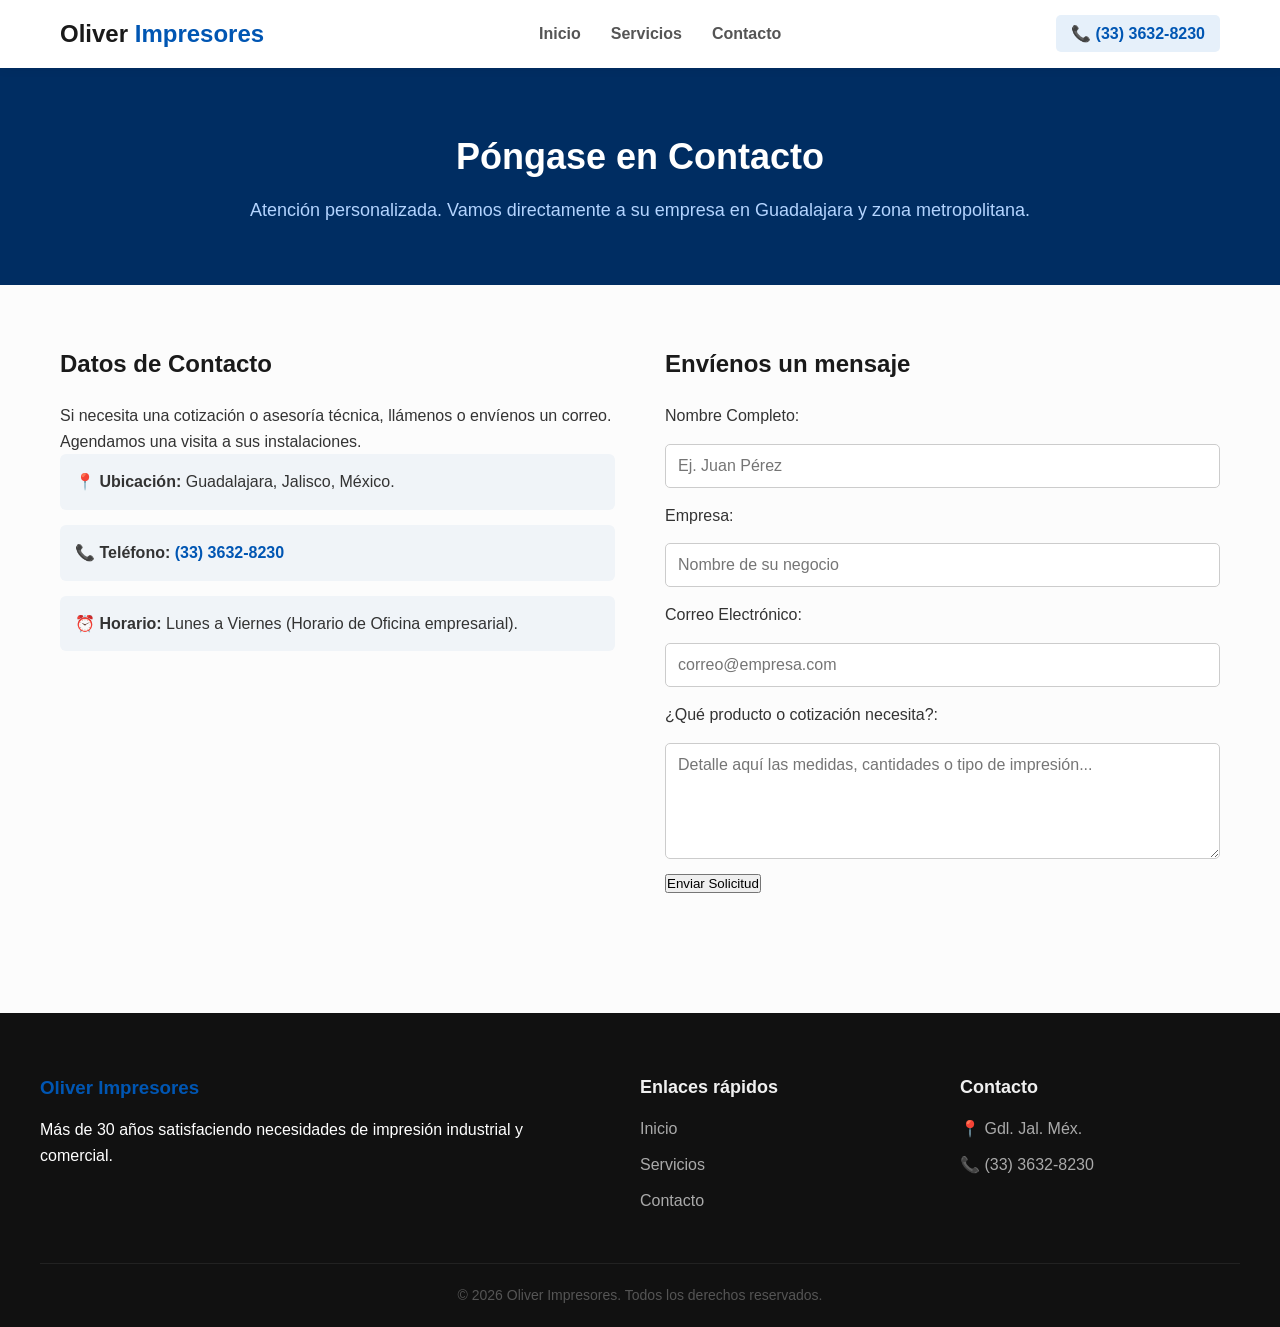
==== contacto.html @ 57776999 "Add files via upload" ====
<!DOCTYPE html>
<html lang="es">
<head>
    <meta charset="UTF-8">
    <meta name="viewport" content="width=device-width, initial-scale=1.0">
    <title>Oliver Impresores | Contacto</title>
    <link rel="stylesheet" href="css/styles.css">
</head>
<body>

    <div id="global-header"></div>

    <section class="page-header">
        <div class="container">
            <h1>Póngase en Contacto</h1>
            <p>Atención personalizada. Vamos directamente a su empresa en Guadalajara y zona metropolitana.</p>
        </div>
    </section>

    <!-- SECCIÓN CONTENIDO DE CONTACTO -->
    <section class="contact-section">
        <div class="container contact-container">
            
            <!-- Datos directos -->
            <div class="contact-info-box">
                <h2>Datos de Contacto</h2>
                <p>Si necesita una cotización o asesoría técnica, llámenos o envíenos un correo. Agendamos una visita a sus instalaciones.</p>
                <div class="info-item">
                    <strong>📍 Ubicación:</strong> Guadalajara, Jalisco, México.
                </div>
                <div class="info-item">
                    <strong>📞 Teléfono:</strong> <a href="tel:3336328230">(33) 3632-8230</a>
                </div>
                <div class="info-item">
                    <strong>⏰ Horario:</strong> Lunes a Viernes (Horario de Oficina empresarial).
                </div>
            </div>

            <!-- Formulario básico -->
            <div class="contact-form-box">
                <h2>Envíenos un mensaje</h2>
                <form action="#" method="POST" class="contact-form">
                    <label for="nombre">Nombre Completo:</label>
                    <input type="text" id="nombre" name="nombre" required placeholder="Ej. Juan Pérez">

                    <label for="empresa">Empresa:</label>
                    <input type="text" id="empresa" name="empresa" placeholder="Nombre de su negocio">

                    <label for="correo">Correo Electrónico:</label>
                    <input type="email" id="correo" name="correo" required placeholder="correo@empresa.com">

                    <label for="mensaje">¿Qué producto o cotización necesita?:</label>
                    <textarea id="mensaje" name="mensaje" rows="5" required placeholder="Detalle aquí las medidas, cantidades o tipo de impresión..."></textarea>

                    <button type="submit" class="btn-primary">Enviar Solicitud</button>
                </form>
            </div>

        </div>
    </section>

    <div id="global-footer"></div>

    <script src="js/main.js"></script>
</body>
</html>
---- css/styles.css ----
/* --- Estilos Globales y Reset --- */
* {
    margin: 0;
    padding: 0;
    box-sizing: border-box;
    font-family: 'Segoe UI', Tahoma, Geneva, Verdana, sans-serif;
}

body {
    background-color: #fcfcfc;
    color: #333;
    line-height: 1.6;
}

.container {
    max-width: 1200px;
    margin: 0 auto;
    padding: 0 20px;
}

.text-center { text-align: center; }

/* --- Cabeceras de Páginas Secundarias --- */
.page-header {
    background-color: #002d62;
    color: #fff;
    padding: 60px 0;
    text-align: center;
}
.page-header h1 { font-size: 36px; margin-bottom: 10px; }
.page-header p { color: #b3d4ff; font-size: 18px; }

/* --- Estilos del Header --- */
.site-header {
    background-color: #ffffff;
    box-shadow: 0 2px 10px rgba(0,0,0,0.05);
    position: sticky;
    top: 0;
    z-index: 1000;
}
.header-container {
    max-width: 1200px;
    margin: 0 auto;
    padding: 15px 20px;
    display: flex;
    justify-content: space-between;
    align-items: center;
}
.logo { font-size: 24px; font-weight: bold; color: #1a1a1a; text-decoration: none; }
.logo span { color: #0056b3; }
.nav-menu { display: flex; gap: 30px; }
.nav-link { text-decoration: none; color: #555; font-weight: 600; transition: color 0.3s; }
.nav-link:hover { color: #0056b3; }
.btn-phone { text-decoration: none; background-color: #e6f0fa; color: #0056b3; padding: 10px 15px; border-radius: 5px; font-weight: bold; }


/* ==========================================================================
   --- NUEVO HERO ULTRA DINÁMICO Y PREMIUM ---
   ========================================================================== */
.hero-dynamic {
    background: radial-gradient(circle at 90% 10%, #f4f8fc 0%, #ffffff 60%);
    padding: 120px 20px;
    position: relative;
    overflow: hidden;
}

/* Orbes de brillo de fondo (Efecto moderno de fondo difuminado) */
.glow-orb {
    position: absolute;
    border-radius: 50%;
    filter: blur(80px);
    z-index: 1;
    opacity: 0.5;
}
.orb-1 { width: 300px; height: 300px; background-color: #b3d4ff; top: -50px; right: 10%; }
.orb-2 { width: 200px; height: 200px; background-color: #e6f0fa; bottom: -50px; left: 5%; }

.hero-dyn-container {
    max-width: 1200px;
    margin: 0 auto;
    display: grid;
    grid-template-columns: 1.2fr 0.8fr;
    gap: 60px;
    align-items: center;
    position: relative;
    z-index: 2; /* Por encima de los orbes */
}

/* --- TEXTO DINÁMICO --- */
.badge {
    background-color: #e6f0fa;
    color: #0056b3;
    padding: 6px 16px;
    border-radius: 20px;
    font-size: 14px;
    font-weight: 700;
    display: inline-block;
    margin-bottom: 20px;
    text-transform: uppercase;
    letter-spacing: 0.5px;
}

.hero-dyn-text h1 {
    font-size: 56px;
    font-weight: 800;
    color: #0f172a;
    line-height: 1.1;
    margin-bottom: 24px;
    letter-spacing: -1.5px;
}

/* Texto con degradado de color elegante */
.text-gradient {
    background: linear-gradient(135deg, #0056b3 0%, #002d62 100%);
    -webkit-background-clip: text;
    -webkit-text-fill-color: transparent;
}

.hero-dyn-text p {
    font-size: 19px;
    color: #475569;
    margin-bottom: 40px;
    max-width: 540px;
    line-height: 1.7;
}

.hero-dyn-actions {
    display: flex;
    align-items: center;
    gap: 20px;
}

/* Botones Premium con transiciones suaves y sombras */
.btn-dyn-primary {
    text-decoration: none;
    background: linear-gradient(135deg, #0056b3 0%, #004085 100%);
    color: #ffffff;
    padding: 16px 36px;
    font-weight: 600;
    font-size: 16px;
    display: inline-block;
    border-radius: 8px;
    box-shadow: 0 10px 20px rgba(0, 86, 179, 0.2);
    transition: all 0.3s transform ease;
}
.btn-dyn-primary:hover {
    transform: translateY(-3px);
    box-shadow: 0 15px 25px rgba(0, 86, 179, 0.3);
}

.btn-dyn-secondary {
    text-decoration: none;
    border: 2px solid #cbd5e1;
    color: #334155;
    padding: 14px 34px;
    border-radius: 8px;
    font-weight: 600;
    font-size: 16px;
    transition: all 0.3s;
}
.btn-dyn-secondary:hover {
    border-color: #0056b3;
    color: #0056b3;
    background-color: rgba(0, 86, 179, 0.02);
    transform: translateY(-3px);
}

/* --- VISUAL E IMAGEN EN MOVIMIENTO --- */
.hero-dyn-visual {
    position: relative;
    display: flex;
    justify-content: center;
    align-items: center;
}

/* Fondo circular con degradado suave */
.dynamic-circle {
    position: absolute;
    width: 440px;
    height: 440px;
    background: linear-gradient(135deg, #f1f5f9 0%, #e2e8f0 100%);
    border-radius: 50%;
    z-index: 1;
}

/* Impresora con animación de flotación constante */
.hero-dyn-img {
    width: 100%;
    max-width: 480px;
    height: auto;
    object-fit: contain;
    position: relative;
    z-index: 2;
    filter: drop-shadow(0px 20px 40px rgba(0,0,0,0.12));
    animation: flotarImpresora 6s ease-in-out infinite; /* Llama a la animación */
}

/* Etiquetas interactivas flotantes (Glassmorphism) */
.floating-card {
    position: absolute;
    background: rgba(255, 255, 255, 0.85);
    backdrop-filter: blur(10px);
    -webkit-backdrop-filter: blur(10px);
    border: 1px solid rgba(255, 255, 255, 0.5);
    padding: 12px 20px;
    border-radius: 12px;
    font-weight: 700;
    font-size: 14px;
    color: #0f172a;
    box-shadow: 0 10px 25px rgba(0,0,0,0.05);
    z-index: 3;
}
.card-1 {
    top: 10%;
    left: -10%;
    animation: flotarImpresora 5s ease-in-out infinite alternate;
}
.card-2 {
    bottom: 15%;
    right: -5%;
    animation: flotarImpresora 7s ease-in-out infinite alternate-reverse;
}

/* --- ANIMACIÓN CSS PARA DAR DINAMISMO --- */
@keyframes flotarImpresora {
    0% { transform: translateY(0px); }
    50% { transform: translateY(-15px); } /* Sube 15 píxeles suavemente */
    100% { transform: translateY(0px); }
}

/* --- Adaptación para Celulares --- */
@media (max-width: 992px) {
    .hero-dynamic { padding: 80px 20px; }
    .hero-dyn-container { grid-template-columns: 1fr; text-align: center; gap: 60px; }
    .hero-dyn-text h1 { font-size: 40px; }
    .hero-dyn-text p { margin: 0 auto 30px auto; }
    .hero-dyn-actions { justify-content: center; }
    .dynamic-circle { width: 320px; height: 320px; }
    .hero-dyn-img { max-width: 360px; }
    .floating-card { display: none; } /* Ocultar tarjetas en móvil para limpiar espacio */
}


/* --- Sección Intro --- */
.intro-section { padding: 60px 0; background-color: #f4f7f6; }
.lead { font-size: 20px; color: #555; max-width: 800px; margin: 20px auto 0 auto; }

/* --- Cuadrícula de Servicios (Servicios) --- */
.services-grid-section { padding: 60px 0; }
.services-grid { display: grid; grid-template-columns: repeat(auto-fit, minmax(250px, 1fr)); gap: 30px; }
.service-card { background: white; padding: 30px; border-radius: 8px; border: 1px solid #eee; box-shadow: 0 4px 6px rgba(0,0,0,0.02); transition: transform 0.3s; }
.service-card:hover { transform: translateY(-5px); }
.service-card h3 { margin-bottom: 15px; color: #002d62; }

/* --- Sección de Contacto --- */
.contact-section { padding: 60px 0; }
.contact-container { display: grid; grid-template-columns: 1fr 1fr; gap: 50px; }
.contact-info-box h2, .contact-form-box h2 { margin-bottom: 20px; color: #1a1a1a; }
.info-item { background: #f0f4f8; padding: 15px; border-radius: 6px; margin-bottom: 15px; font-size: 16px; }
.info-item a { color: #0056b3; text-decoration: none; font-weight: bold; }
.contact-form { display: flex; flex-direction: column; gap: 15px; }
.contact-form input, .contact-form textarea { width: 100%; padding: 12px; border: 1px solid #ccc; border-radius: 5px; font-size: 16px; }
.contact-form button { align-self: flex-start; }

/* --- Estilos del Footer --- */
.site-footer { background-color: #111; color: #fff; padding: 60px 20px 20px 20px; margin-top: 60px; }
.footer-container { max-width: 1200px; margin: 0 auto; display: grid; grid-template-columns: 2fr 1fr 1fr; gap: 40px; padding-bottom: 40px; border-bottom: 1px solid #222; }
.footer-info h3 { margin-bottom: 15px; color: #0056b3; }
.footer-links h4, .footer-contact h4 { margin-bottom: 15px; font-size: 18px; color: #f0f0f0; }
.footer-links a { display: block; color: #aaa; text-decoration: none; margin-bottom: 10px; transition: color 0.3s; }
.footer-links a:hover { color: #fff; }
.footer-contact p { color: #aaa; margin-bottom: 10px; }
.footer-bottom { text-align: center; padding-top: 20px; color: #555; font-size: 14px; }

/* --- Responsivo --- */
@media (max-width: 900px) {
    .header-container { flex-direction: column; gap: 15px; }
    
    /* Adaptación del Hero Minimalista */
    .hero-minimalist { padding: 60px 20px; }
    .hero-min-container { grid-template-columns: 1fr; text-align: center; gap: 40px; }
    .hero-min-text h1 { font-size: 36px; }
    .hero-min-text p { margin: 0 auto 30px auto; }
    .hero-min-actions { flex-direction: column; justify-content: center; gap: 10px; }
    .circle-background { width: 300px; height: 300px; }
    .hero-min-img { max-width: 340px; }

    /* Adaptación de Secciones Secundarias */
    .contact-container { grid-template-columns: 1fr; text-align: center; }
    .contact-form button { align-self: center; }
    .footer-container { grid-template-columns: 1fr; gap: 30px; }
}
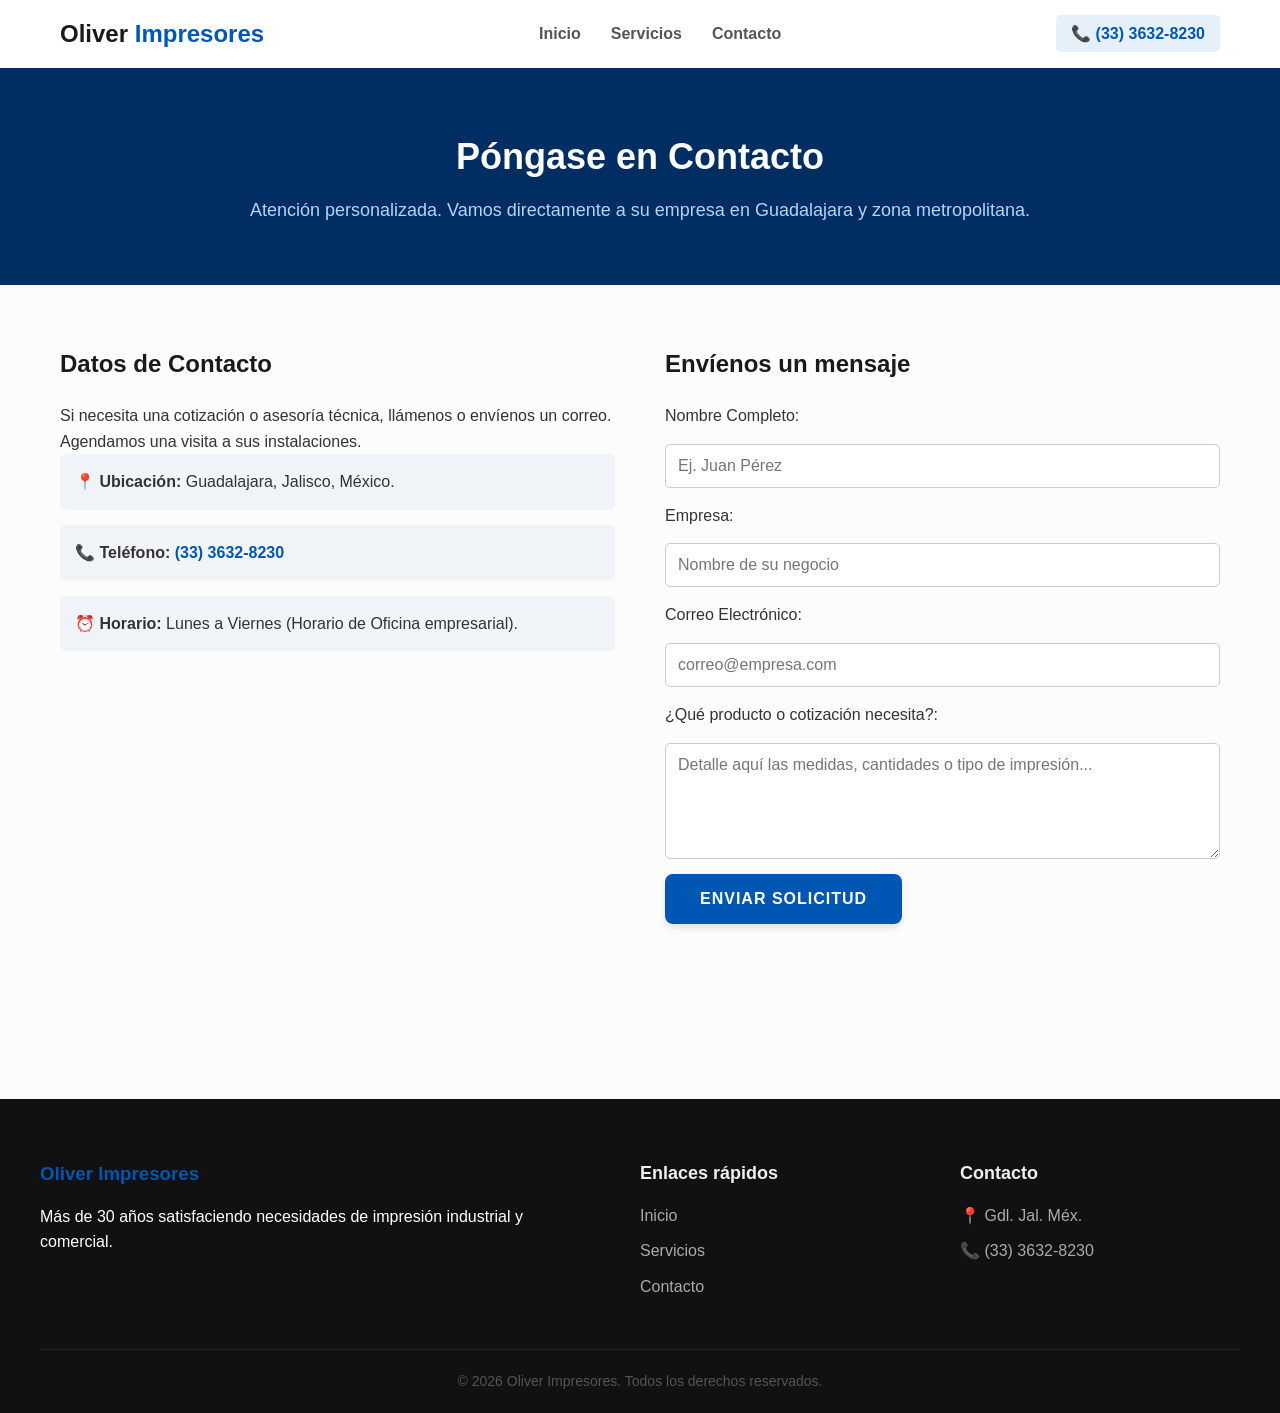
==== commit fad4b1a0: "contacto.html" ====
--- a/contacto.html
+++ b/contacto.html
@@ -34,6 +34,16 @@
                 <div class="info-item">
                     <strong>⏰ Horario:</strong> Lunes a Viernes (Horario de Oficina empresarial).
                 </div>
+                <div class="map-container" style="margin-top: 20px;">
+                <iframe 
+                    src="https://www.google.com/maps/embed?pb=!1m18!1m12!1m3!1d3733.974027352452!2d-103.43323752257791!3d20.629915452189202!2m3!1f0!2f0!3f0!3m2!1i1024!2i768!4f13.1!3m3!1m2!1s0x8428ac69f94af1bb%3A0xf8cf0a13dac84a75!2sOliver%20Impresores!5e0!3m2!1ses-419!2smx!4v1783529495649!5m2!1ses-419!2smx" 
+                    width="100%" 
+                    height="300" 
+                    style="border:0; border-radius: 8px;" 
+                    allowfullscreen="" 
+                    loading="lazy">
+                </iframe>
+            </div>
             </div>
 
             <!-- Formulario básico -->
@@ -63,4 +73,4 @@
 
     <script src="js/main.js"></script>
 </body>
-</html>+</html>
--- a/css/styles.css
+++ b/css/styles.css
@@ -262,6 +262,36 @@
 .contact-form input, .contact-form textarea { width: 100%; padding: 12px; border: 1px solid #ccc; border-radius: 5px; font-size: 16px; }
 .contact-form button { align-self: flex-start; }
 
+/* Estilo base para el botón */
+.btn-primary {
+    background: #0056b3; /* Tu color principal */
+    color: #ffffff;
+    padding: 16px 35px;
+    border: none;
+    border-radius: 8px; /* Bordes redondeados más elegantes */
+    font-size: 16px;
+    font-weight: 600;
+    cursor: pointer;
+    transition: all 0.3s ease; /* Transición suave para todos los efectos */
+    box-shadow: 0 4px 6px rgba(0, 0, 0, 0.1); /* Sombra suave para profundidad */
+    text-transform: uppercase;
+    letter-spacing: 1px;
+}
+
+/* Efecto al pasar el cursor (Hover) */
+.btn-primary:hover {
+    background: #004494; /* Un tono un poco más oscuro */
+    box-shadow: 0 6px 12px rgba(0, 0, 0, 0.15); /* La sombra se agranda */
+    transform: translateY(-2px); /* El botón "sube" un poco */
+}
+
+/* Efecto al hacer clic (Active) */
+.btn-primary:active {
+    transform: translateY(0); /* Vuelve a su posición original */
+    box-shadow: 0 2px 4px rgba(0, 0, 0, 0.2);
+}
+
+
 /* --- Estilos del Footer --- */
 .site-footer { background-color: #111; color: #fff; padding: 60px 20px 20px 20px; margin-top: 60px; }
 .footer-container { max-width: 1200px; margin: 0 auto; display: grid; grid-template-columns: 2fr 1fr 1fr; gap: 40px; padding-bottom: 40px; border-bottom: 1px solid #222; }
@@ -289,4 +319,4 @@
     .contact-container { grid-template-columns: 1fr; text-align: center; }
     .contact-form button { align-self: center; }
     .footer-container { grid-template-columns: 1fr; gap: 30px; }
-}+}
